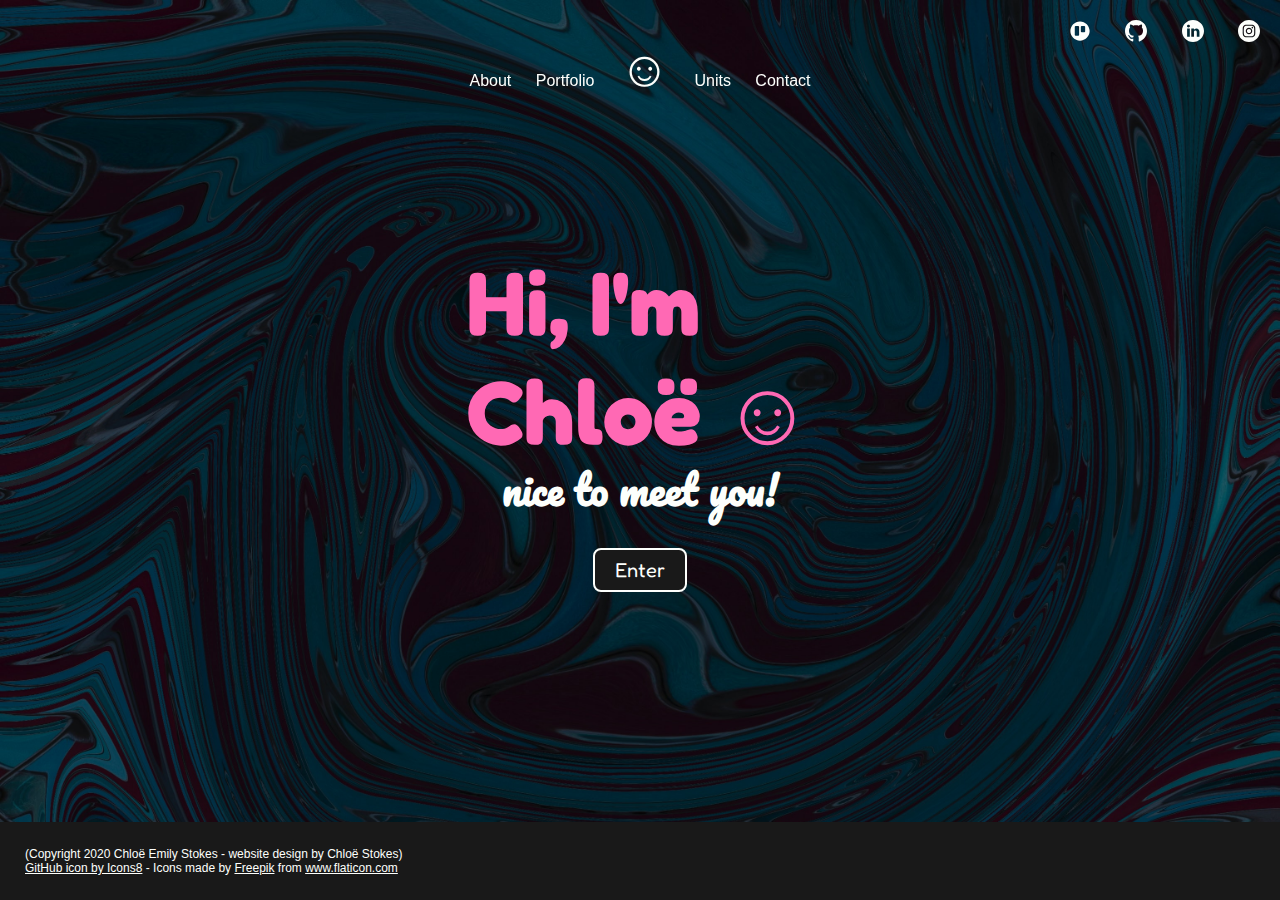
==== index.html @ 50169847 "Initial commit" ====
<!DOCTYPE html>
<html lang="en">

<head>
    <meta charset="UTF-8">
    <meta name="viewport" content="width=device-width, initial-scale=1.0">
    <link rel="stylesheet" href="main.css" type="text/css">
    <link
        href="https://fonts.googleapis.com/css2?family=Fredoka+One&family=Lato:wght@300;400;900&family=Righteous&family=Pacifico&display=swap"
        rel="stylesheet">
    <title>Chloë Emily Stokes</title>
</head>
<header>
    <nav class="nav-bar1" id="home-nav2">
        <a href="https://trello.com/b/JqAkswJq/codenation-website"><img src="images/trello.svg" width="22px"></a>
        <a href="https://www.github.com/chloeem"><img src="images/github.svg" width="22px"></a>
        <a href="https://www.linkedin.com/in/chlo%C3%AB-emily-stokes-23501b192/"><img src="images/linkedin.svg"
                width="22px"></a>
        <a class="logo" href="https://www.instagram.com/chloeemilystokes"><img src="images/instagram.svg"
                width="22px"></a>
    </nav>
</header>

<body id="page-one">
    <nav id="home-nav2" class="nav-bar2">
        <a href="about.html">About</a>
        <a href="portfolio.html">Portfolio</a>
        <a class="logo" href="index.html">☺</a>
        <a href="units-main.html">Units</a>
        <a href="contact.html">Contact</a>
    </nav>
    <main>
        <section id="home-header">
            <a href="about.html">
                <h1 class="greeting centered">Hi, I'm<br>Chloë ☺</h1>
                <h2 class="greeting2 centered">nice to meet you!
                </h2>
                <!-- <img class="me-photo centered" src="images/me.png"> -->
            </a>
            <a href="about.html">
                <button class="centered" type="button">Enter</button>
            </a>
        </section>
    </main>
    <footer>
        (Copyright 2020 Chloë Emily Stokes - website design by Chloë Stokes)<br><a
            href="https://icons8.com/icon/AZOZNnY73haj/github">GitHub icon by Icons8</a> - Icons made by <a
            href="https://www.flaticon.com/authors/freepik" title="Freepik">Freepik</a> from <a
            href="https://www.flaticon.com/" title="Flaticon"> www.flaticon.com</a>
    </footer>
</body>

</html>
---- main.css ----
* {
    box-sizing: border-box;
    margin: 0;
    padding: 0;
}

#page-one {
    background-image: url(images/dark-paint-background.jpg);
    background-size: cover;
    background-repeat: no-repeat;
    background-attachment: fixed;
}

html {
    scroll-behavior: smooth;

}

body {
    background-color: #191919;
    color: #fdfffc;
    font-family: Arial, Helvetica, sans-serif;
    height: 120%;
}

footer {
    bottom: 0;
    left: 0;
    right: 0;
    background-color: #191919;
    color: #fdfffc;
    padding: 25px;
    font-size: 12px;
    position: fixed;
}

a:hover,
a:link,
a:visited {
    color: #fdfffc
}


#home-nav1 {
    background-color: rgba(0, 255, 0, 0);
}

#home-nav2 {
    background-color: rgba(0, 255, 0, 0);
}

/* nav bar 1 */
.nav-bar1 {
    /* display: block; */
    position: fixed;
    width: 100%;
    top: 0;
    overflow: hidden;
    background-color: #191919;
    text-align: right;
    padding-top: 20px;
    padding-bottom: 10px;
    z-index: 1;
    display: inline-block;
    transition-duration: 0.4s;
}

.nav-bar1:hover {
    background-color: none;
}

.nav-bar1 a {
    text-decoration: none;
    color: #fdfffc;
    padding-top: 20px;
    padding-right: 20px;
    padding-bottom: 15px;
    padding-left: 10px;
}

.nav-bar1 a:hover {
    color: yellow;
}

.nav-bar1 a:visited,
.nav-bar1 a:link {
    color: #fdfffc;
}

.nav-bar1 a:active {
    background-color: yellow;
    color: #191919;
}


/* nav bar 2 */
.nav-bar2 {
    /* display: block; */
    position: fixed;
    width: 100%;
    top: 40px;
    overflow: hidden;
    background-color: #191919;
    color: #fdfffc;
    text-align: center;
    padding-bottom: 10px;
    display: inline-block;
    transition-duration: 0.4s;
}

/* .nav-bar2:hover {
    background-color: hotpink;
} */

.nav-bar2 a {
    text-decoration: none;
    color: #fdfffc;
    padding-top: 15px;
    padding-right: 10px;
    padding-bottom: 15px;
    padding-left: 10px;
}

.nav-bar2 .logo {
    font-size: 50px;
    text-align: center;
}

.nav-bar2 a:link {
    color: #fdfffc;
}

.nav-bar2 a:hover {
    color: yellow;
}

.nav-bar2 a:visited {
    color: #fdfffc;
}

.nav-bar2 a:active {
    background-color: yellow;
    color: #191919;
}

/* Homepage 'hi im chloe' greeting */
.centered {
    position: absolute;
    top: 50%;
    left: 50%;
    transform: translate(-50%, -50%);
}

.greeting {
    font-family: 'Fredoka One', cursive;
    font-size: 90px;
    color: hotpink;
    bottom: 44px;
    float: left;
}

.greeting2 {
    font-family: 'Pacifico', cursive;
    font-size: 40px;
    padding-top: 6%;
    float: left;
}

/* Units main page with buttons */
.units-box {
    position: relative;
    margin-left: 15vh;
    margin-right: 15vh;
    margin-top: 180px;
}

.units-btns {
    display: flex;
    flex-direction: row;
    flex-wrap: wrap;
    position: relative;
    float: left;
    width: 100%;
    padding-top: 18px;
    padding-left: 20px;
    padding-right: 50px;
    padding-bottom: 30px;
    margin-top: 7px;
    margin-right: 7px;
    margin-bottom: 10px;
    text-align: left;
    border-radius: 18px;
}

#units-button {
    background-color: #191919;
    border: 2px solid #fdfffc;
    border-radius: 8px;
    color: #fdfffc;
    padding: 8px 30px;
    text-align: center;
    text-decoration: none;
    display: inline-block;
    font-size: 30px;
    font-family: 'Fredoka One', cursive;
    transition-duration: 0.4s;
    margin-top: 20px;
    margin-right: 20px;
}

#units-button:hover {
    background-color: hotpink;
    border: 2px solid hotpink;
}

/* #smiley {
    font-size: 60px;
    color: yellow;
    border: 2px solid #fdfffc;
    padding: 8px 75px;
    text-align: center;
    text-decoration: none;
    display: inline-block;
    font-family: 'Fredoka One', cursive;
    transition-duration: 0.4s;
    margin-top: 20px;
    margin-right: 20px;
}

#smiley:hover {
    background-color: yellow;
    border: 2px solid yellow;
    color: #191919;
} */


/* Units selection box */
.info-box {
    position: relative;
    margin-left: 15vh;
    margin-right: 15vh;
    margin-top: 180px;
}

.left {
    position: relative;
    background-color: #fdfffc;
    float: left;
    width: 100%;
    padding-top: 30px;
    padding-left: 50px;
    padding-right: 50px;
    padding-bottom: 30px;
    margin-top: 7px;
    margin-right: 7px;
    margin-bottom: 10px;
    text-align: left;
    border-radius: 18px;
}


/* .middle {
    background-image: url(images/white-background.jpg);
    float: left;
    width: 32.7%;
    padding-top: 30px;
    padding-left: 20px;
    padding-right: 20px;
    padding-bottom: 30px;
    margin-top: 7px;
    margin-right: 7px;
    text-align: center;
}

.right {
    background-image: url(images/white-background.jpg);
    float: left;
    width: 33%;
    padding-top: 30px;
    padding-left: 20px;
    padding-right: 20px;
    padding-bottom: 30px;
    margin-top: 7px;
    text-align: center;
} */

.h2-home {
    font-family: 'Fredoka One', cursive;
    float: left;
    width: 100%;
    padding-top: 30px;
    padding-left: 145px;
    padding-right: 20px;
    margin-top: 7px;
    margin-right: 7px;
    font-size: 50px;
    color: hotpink;
}

.h3-home {
    font-family: 'Fredoka One', cursive;
    float: left;
    width: 100%;
    padding-left: 145px;
    padding-right: 20px;
    padding-bottom: 15px;
    margin-top: 7px;
    margin-right: 7px;
    font-size: 25px;
}

.reading-time {
    font-family: Arial, Helvetica, sans-serif;
    float: left;
    width: 100%;
    padding-left: 145px;
    padding-right: 20px;
    padding-bottom: 30px;
    margin-right: 7px;
    font-size: 15px;
}

.p-home {
    padding-bottom: 30px;
    color: #191919
}

#unit-no {
    font-family: 'Fredoka One', cursive;
    font-size: 20px;
    color: #191919;
}

#hidden {
    color: none;
    background-color: rgba(255, 255, 255, 0);
    opacity: 0;
}

button {
    background-color: #191919;
    border: 2px solid #fdfffc;
    border-radius: 8px;
    color: #fdfffc;
    padding: 8px 20px;
    text-align: center;
    text-decoration: none;
    display: inline-block;
    font-size: 20px;
    font-family: 'Fredoka One', cursive;
    transition-duration: 0.4s;
    margin-top: 120px;
}

button:hover {
    background-color: hotpink;
    color: #fdfffc;
    border-color: hotpink;
}

/* about page */
.main-about {
    border: 2px solid hotpink;
    background-color: #191919;
    margin-top: 180px;
    margin-left: 200px;
    margin-right: 200px;
    margin-bottom: 800px;
}

.about-me {
    display: block;
    padding-top: 50px;
    padding-right: 100px;
    padding-bottom: 0px;
    padding-left: 150px;
    /* padding-top: 100px;
    padding-right: 100px;
    padding-bottom: 0px;
    padding-left: 150px; */
}

.about-me-title {
    font-family: 'Fredoka One', cursive;
    font-size: 70px;
    padding-top: 10px;
}

#about-me-sub {
    font-family: 'Pacifico', cursive;
    padding-bottom: 30px;
    font-size: 40px;
    padding-left: 12%;
}

.about-p {
    padding-left: 10%;
    padding-right: 10%;
    font-size: 20px;
}

/* Portfolio page */
.construction {
    font-family: 'Fredoka One', cursive;
    font-size: 50px;
    color: hotpink;
}

.construction2 {
    font-family: 'Pacifico', cursive;
    font-size: 40px;
    padding-top: 75px;
    padding-left: 280px;
}

.p-position {
    position: absolute;
    top: 40%;
    left: 50%;
    transform: translate(-50%, -50%);
}


@media only screen and (max-width:620px) {

    /* For mobile phones: */
    .left,
    .middle,
    .right {
        width: 100%;
    }
}


/* .me-photo { */
/* padding-left: 15%; */
/* padding-bottom: -15%; */
/* z-index: -1;
    transform: rotate(12deg);
    top: 220px;
    left: 1000px;
    position: absolute;  */
/* } */


/* @media only screen and (max-width: 1000px) {
    .greeting {
        font-size: 60px;
        padding-bottom: 80%;
    }

    .greeting2 {
        font-size: 30px;
        padding-bottom: 60%;
        padding-left: 8%;
    }

    .me-photo img {
        width: 200px;
        height: 280px;
        top: 150px;
        padding-left: 10%;
    }
} */

/* @media only screen and (max-width: 600px) {
    nav a {
        float: none;
        width: 100%;
    }

    .greeting {
        font-size: 60px;
        padding-bottom: 80%;
    }

    .greeting2 {
        font-size: 30px;
        padding-bottom: 60%;
        padding-left: 8%;
    } */

/* .me-photo img {
        width: 100px;
        height: 140px;
        top: 150px;
        padding-left: 10%;
    } */
/* } */
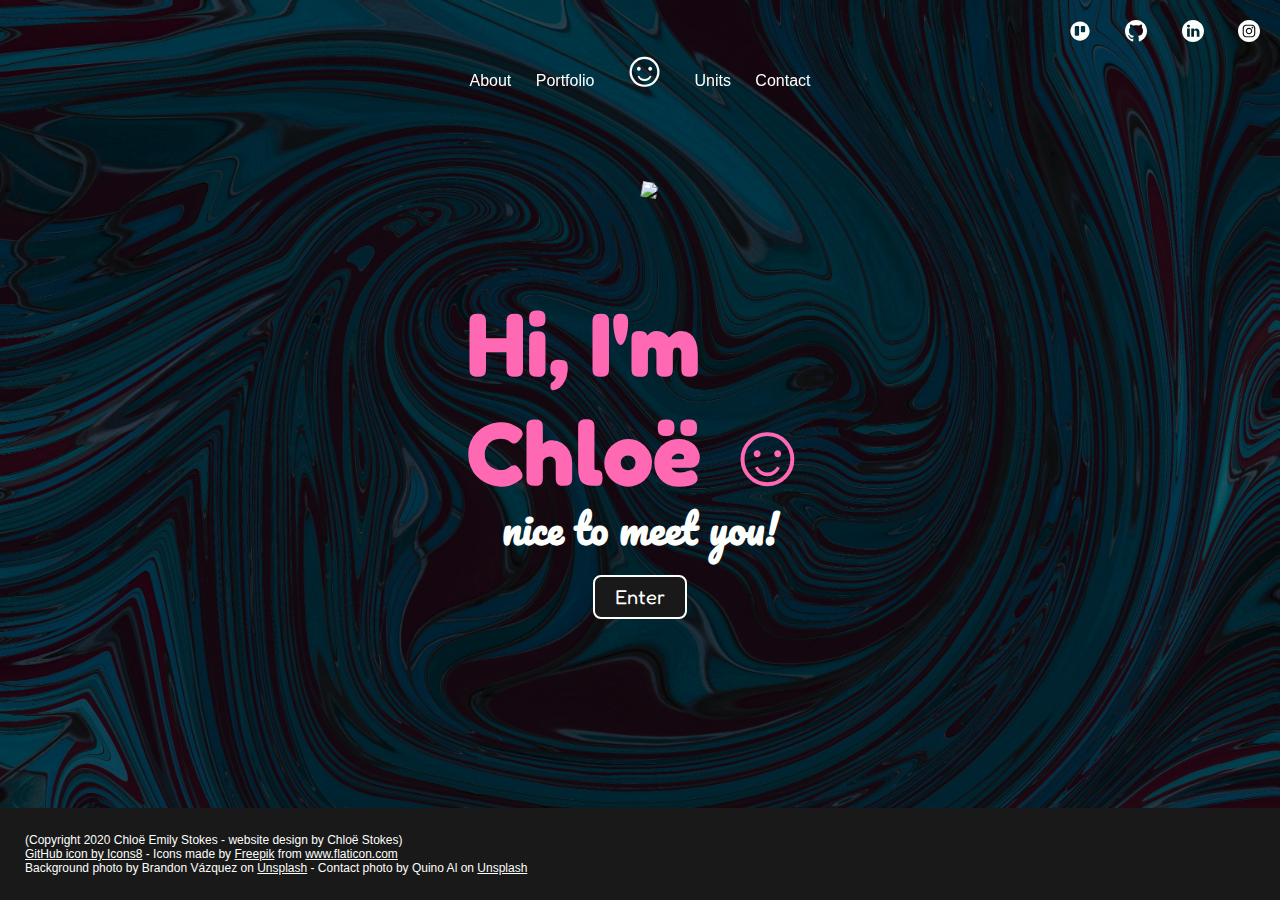
==== commit e22d641c: "More progress" ====
--- a/index.html
+++ b/index.html
@@ -30,12 +30,12 @@
         <a href="contact.html">Contact</a>
     </nav>
     <main>
-        <section id="home-header">
+        <section>
             <a href="about.html">
                 <h1 class="greeting centered">Hi, I'm<br>Chloë ☺</h1>
                 <h2 class="greeting2 centered">nice to meet you!
                 </h2>
-                <!-- <img class="me-photo centered" src="images/me.png"> -->
+                <img class="me-photo photo-position" src="images/me3.png" width="200px">
             </a>
             <a href="about.html">
                 <button class="centered" type="button">Enter</button>
@@ -46,7 +46,7 @@
         (Copyright 2020 Chloë Emily Stokes - website design by Chloë Stokes)<br><a
             href="https://icons8.com/icon/AZOZNnY73haj/github">GitHub icon by Icons8</a> - Icons made by <a
             href="https://www.flaticon.com/authors/freepik" title="Freepik">Freepik</a> from <a
-            href="https://www.flaticon.com/" title="Flaticon"> www.flaticon.com</a>
+            href="https://www.flaticon.com/" title="Flaticon"> www.flaticon.com</a><br>Background photo by Brandon Vázquez on <a href="https://unsplash.com/photos/j_p4IHMJCzo">Unsplash</a> - Contact photo by Quino Al on <a href="https://unsplash.com/photos/8gWEAAXJjtI">Unsplash</a>
     </footer>
 </body>
 
--- a/main.css
+++ b/main.css
@@ -1,7 +1,38 @@
+/* Resets  */
 * {
     box-sizing: border-box;
     margin: 0;
     padding: 0;
+}
+
+
+html {
+    scroll-behavior: smooth;
+
+}
+
+body {
+    background-color: #191919;
+    color: #fdfffc;
+    font-family: Arial, Helvetica, sans-serif;
+    height: 120%;
+}
+
+footer {
+    bottom: 0;
+    left: 0;
+    right: 0;
+    background-color: #191919;
+    color: #fdfffc;
+    padding: 25px;
+    font-size: 12px;
+    position: fixed;
+}
+
+a:hover,
+a:link,
+a:visited {
+    color: #fdfffc
 }
 
 #page-one {
@@ -11,36 +42,7 @@
     background-attachment: fixed;
 }
 
-html {
-    scroll-behavior: smooth;
-
-}
-
-body {
-    background-color: #191919;
-    color: #fdfffc;
-    font-family: Arial, Helvetica, sans-serif;
-    height: 120%;
-}
-
-footer {
-    bottom: 0;
-    left: 0;
-    right: 0;
-    background-color: #191919;
-    color: #fdfffc;
-    padding: 25px;
-    font-size: 12px;
-    position: fixed;
-}
-
-a:hover,
-a:link,
-a:visited {
-    color: #fdfffc
-}
-
-
+/* Nav transparent background */
 #home-nav1 {
     background-color: rgba(0, 255, 0, 0);
 }
@@ -49,9 +51,8 @@
     background-color: rgba(0, 255, 0, 0);
 }
 
-/* nav bar 1 */
+/* nav bar 1 - icons */
 .nav-bar1 {
-    /* display: block; */
     position: fixed;
     width: 100%;
     top: 0;
@@ -65,10 +66,6 @@
     transition-duration: 0.4s;
 }
 
-.nav-bar1:hover {
-    background-color: none;
-}
-
 .nav-bar1 a {
     text-decoration: none;
     color: #fdfffc;
@@ -78,22 +75,17 @@
     padding-left: 10px;
 }
 
-.nav-bar1 a:hover {
-    color: yellow;
-}
-
 .nav-bar1 a:visited,
 .nav-bar1 a:link {
     color: #fdfffc;
 }
 
-.nav-bar1 a:active {
-    background-color: yellow;
-    color: #191919;
-}
-
-
-/* nav bar 2 */
+.nav-bar1 a:hover {
+    background-color: hotpink;
+}
+
+
+/* nav bar 2 - normal menu */
 .nav-bar2 {
     /* display: block; */
     position: fixed;
@@ -108,10 +100,6 @@
     transition-duration: 0.4s;
 }
 
-/* .nav-bar2:hover {
-    background-color: hotpink;
-} */
-
 .nav-bar2 a {
     text-decoration: none;
     color: #fdfffc;
@@ -130,25 +118,33 @@
     color: #fdfffc;
 }
 
+.nav-bar2 a:visited {
+    color: #fdfffc;
+}
+
+.nav-bar2 a:active {
+    background-color: hotpink;
+    color: #191919;
+}
+
 .nav-bar2 a:hover {
-    color: yellow;
-}
-
-.nav-bar2 a:visited {
-    color: #fdfffc;
-}
-
-.nav-bar2 a:active {
-    background-color: yellow;
-    color: #191919;
+    background-color: hotpink;
 }
 
 /* Homepage 'hi im chloe' greeting */
 .centered {
     position: absolute;
-    top: 50%;
+    top: 53%;
     left: 50%;
     transform: translate(-50%, -50%);
+}
+
+.photo-position {
+    position: absolute;
+    top: 22%;
+    left: 50%;
+    transform: translate(-50%, -50%);
+    transform: rotate(10deg);
 }
 
 .greeting {
@@ -162,8 +158,44 @@
 .greeting2 {
     font-family: 'Pacifico', cursive;
     font-size: 40px;
-    padding-top: 6%;
-    float: left;
+    padding-top: 8%;
+    float: left;
+}
+
+.me-photo { 
+    z-index: -1;
+    margin-bottom: 100px;
+}
+
+.me-photo2 { 
+    padding-left: 15%;
+    padding-bottom: -15%; 
+    z-index: -1;
+    
+    top: 220px;
+    left: 1000px;
+    position: absolute; 
+}
+
+button {
+    background-color: #191919;
+    border: 2px solid #fdfffc;
+    border-radius: 8px;
+    color: #fdfffc;
+    padding: 8px 20px;
+    text-align: center;
+    text-decoration: none;
+    display: inline-block;
+    font-size: 20px;
+    font-family: 'Fredoka One', cursive;
+    transition-duration: 0.4s;
+    margin-top: 120px;
+}
+
+button:hover {
+    background-color: hotpink;
+    color: #fdfffc;
+    border-color: hotpink;
 }
 
 /* Units main page with buttons */
@@ -213,26 +245,6 @@
     border: 2px solid hotpink;
 }
 
-/* #smiley {
-    font-size: 60px;
-    color: yellow;
-    border: 2px solid #fdfffc;
-    padding: 8px 75px;
-    text-align: center;
-    text-decoration: none;
-    display: inline-block;
-    font-family: 'Fredoka One', cursive;
-    transition-duration: 0.4s;
-    margin-top: 20px;
-    margin-right: 20px;
-}
-
-#smiley:hover {
-    background-color: yellow;
-    border: 2px solid yellow;
-    color: #191919;
-} */
-
 
 /* Units selection box */
 .info-box {
@@ -259,31 +271,6 @@
 }
 
 
-/* .middle {
-    background-image: url(images/white-background.jpg);
-    float: left;
-    width: 32.7%;
-    padding-top: 30px;
-    padding-left: 20px;
-    padding-right: 20px;
-    padding-bottom: 30px;
-    margin-top: 7px;
-    margin-right: 7px;
-    text-align: center;
-}
-
-.right {
-    background-image: url(images/white-background.jpg);
-    float: left;
-    width: 33%;
-    padding-top: 30px;
-    padding-left: 20px;
-    padding-right: 20px;
-    padding-bottom: 30px;
-    margin-top: 7px;
-    text-align: center;
-} */
-
 .h2-home {
     font-family: 'Fredoka One', cursive;
     float: left;
@@ -337,26 +324,6 @@
     opacity: 0;
 }
 
-button {
-    background-color: #191919;
-    border: 2px solid #fdfffc;
-    border-radius: 8px;
-    color: #fdfffc;
-    padding: 8px 20px;
-    text-align: center;
-    text-decoration: none;
-    display: inline-block;
-    font-size: 20px;
-    font-family: 'Fredoka One', cursive;
-    transition-duration: 0.4s;
-    margin-top: 120px;
-}
-
-button:hover {
-    background-color: hotpink;
-    color: #fdfffc;
-    border-color: hotpink;
-}
 
 /* about page */
 .main-about {
@@ -420,6 +387,40 @@
     transform: translate(-50%, -50%);
 }
 
+/* Contact page */
+.contact-photo {
+    top: 40%;
+    left: 30%;
+    transform: translate(40%, 55%);
+    border-radius: 90px;
+}
+
+.contact-copy {
+    transform: translate(52%, -120%);
+    position: relative;
+    display: flex;
+    flex-direction: column;
+}
+
+.contact-h2 {
+    font-family: 'Fredoka One', cursive;
+    font-size: 55px;
+    color: hotpink;
+}
+
+.contact-h5 {
+    font-family: 'Pacifico', cursive;
+    font-size: 25px;
+    padding-top: 40px;
+
+}
+
+.contact-p {
+    font-family: Arial, Helvetica, sans-serif;
+    font-size: 20px;
+    padding-top: 20px;
+}
+
 
 @media only screen and (max-width:620px) {
 
@@ -431,16 +432,6 @@
     }
 }
 
-
-/* .me-photo { */
-/* padding-left: 15%; */
-/* padding-bottom: -15%; */
-/* z-index: -1;
-    transform: rotate(12deg);
-    top: 220px;
-    left: 1000px;
-    position: absolute;  */
-/* } */
 
 
 /* @media only screen and (max-width: 1000px) {
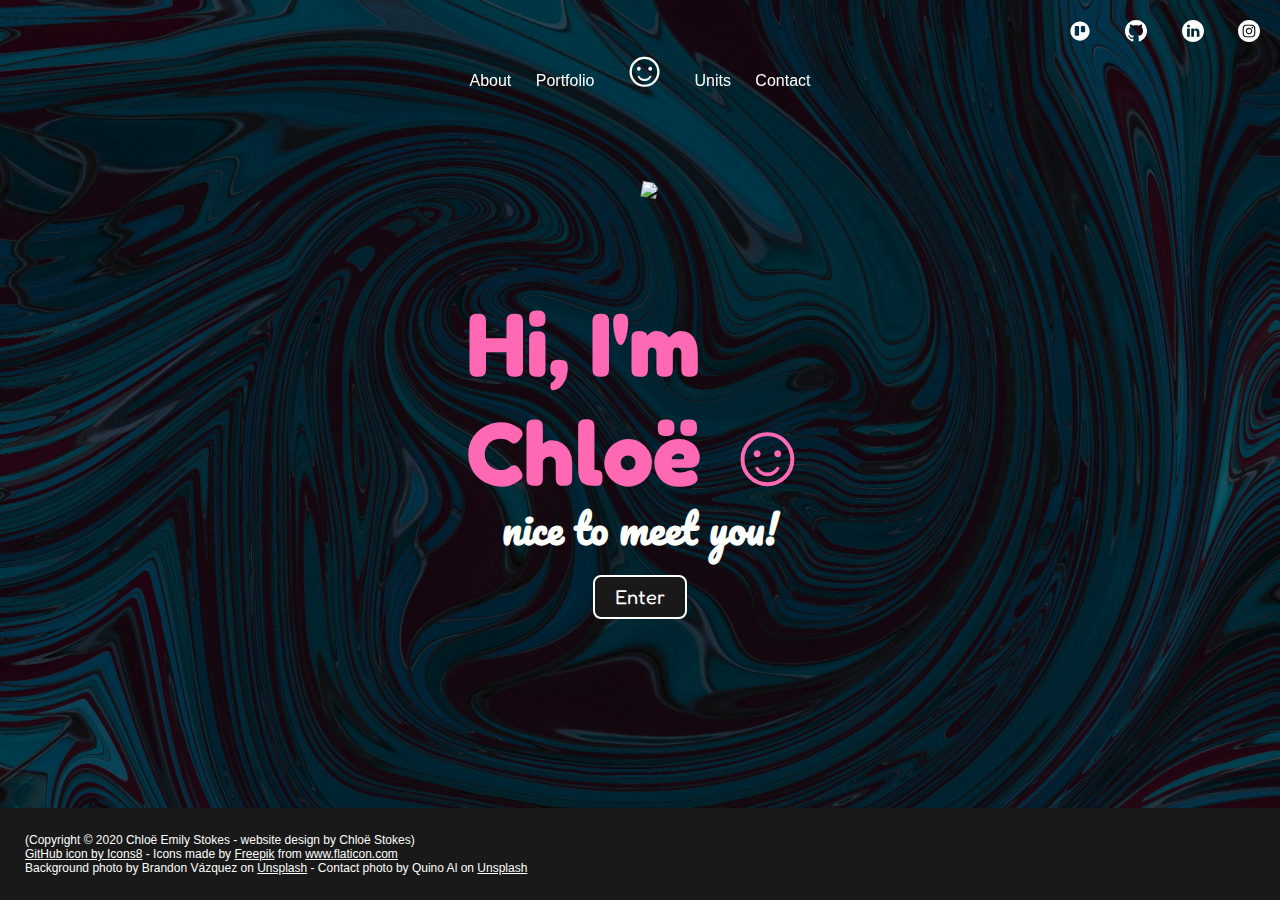
==== commit c41e90cb: "Adding in individual unit information" ====
--- a/index.html
+++ b/index.html
@@ -38,12 +38,12 @@
                 <img class="me-photo photo-position" src="images/me3.png" width="200px">
             </a>
             <a href="about.html">
-                <button class="centered" type="button">Enter</button>
+                <button class="home-button centered" type="button">Enter</button>
             </a>
         </section>
     </main>
     <footer>
-        (Copyright 2020 Chloë Emily Stokes - website design by Chloë Stokes)<br><a
+        (Copyright © 2020 Chloë Emily Stokes - website design by Chloë Stokes)<br><a
             href="https://icons8.com/icon/AZOZNnY73haj/github">GitHub icon by Icons8</a> - Icons made by <a
             href="https://www.flaticon.com/authors/freepik" title="Freepik">Freepik</a> from <a
             href="https://www.flaticon.com/" title="Flaticon"> www.flaticon.com</a><br>Background photo by Brandon Vázquez on <a href="https://unsplash.com/photos/j_p4IHMJCzo">Unsplash</a> - Contact photo by Quino Al on <a href="https://unsplash.com/photos/8gWEAAXJjtI">Unsplash</a>
--- a/main.css
+++ b/main.css
@@ -177,7 +177,7 @@
     position: absolute; 
 }
 
-button {
+.home-button {
     background-color: #191919;
     border: 2px solid #fdfffc;
     border-radius: 8px;
@@ -192,10 +192,82 @@
     margin-top: 120px;
 }
 
-button:hover {
+.home-button:hover {
     background-color: hotpink;
     color: #fdfffc;
     border-color: hotpink;
+}
+
+/* about page */
+.main-about {
+    /* border: 2px solid hotpink; */
+    background-color: #191919;
+    margin-top: 180px;
+    margin-left: 200px;
+    margin-right: 200px;
+    margin-bottom: 200px;
+    padding-bottom: 50px;
+}
+
+.about-me {
+    display: block;
+    padding-top: 50px;
+    padding-bottom: 40px;
+    padding-right: 100px;
+    /* padding-bottom: 50px; */
+    padding-left: 100px;
+}
+
+.about-me-title {
+    font-family: 'Fredoka One', cursive;
+    font-size: 60px;
+    padding-top: 10px;
+    color: hotpink
+}
+
+#about-me-sub {
+    font-family: 'Pacifico', cursive;
+    padding-bottom: 30px;
+    font-size: 30px;
+    padding-left: 10%;
+}
+
+.about-p {
+    padding-left: 10%;
+    padding-right: 10%;
+    font-size: 20px;
+}
+
+.reading-about {
+    font-family: Arial, Helvetica, sans-serif;
+    float: left;
+    width: 100%;
+    padding-left: 100px;
+    padding-right: 20px;
+    padding-bottom: 30px;
+    margin-right: 7px;
+    font-size: 15px;
+}
+
+/* Portfolio page */
+.construction {
+    font-family: 'Fredoka One', cursive;
+    font-size: 50px;
+    color: hotpink;
+}
+
+.construction2 {
+    font-family: 'Pacifico', cursive;
+    font-size: 40px;
+    padding-top: 75px;
+    padding-left: 280px;
+}
+
+.p-position {
+    position: absolute;
+    top: 40%;
+    left: 50%;
+    transform: translate(-50%, -50%);
 }
 
 /* Units main page with buttons */
@@ -246,7 +318,7 @@
 }
 
 
-/* Units selection box */
+/* Each unit and outcome page */
 .info-box {
     position: relative;
     margin-left: 15vh;
@@ -270,7 +342,6 @@
     border-radius: 18px;
 }
 
-
 .h2-home {
     font-family: 'Fredoka One', cursive;
     float: left;
@@ -324,68 +395,38 @@
     opacity: 0;
 }
 
-
-/* about page */
-.main-about {
-    border: 2px solid hotpink;
-    background-color: #191919;
-    margin-top: 180px;
-    margin-left: 200px;
-    margin-right: 200px;
-    margin-bottom: 800px;
-}
-
-.about-me {
-    display: block;
-    padding-top: 50px;
-    padding-right: 100px;
-    padding-bottom: 0px;
-    padding-left: 150px;
-    /* padding-top: 100px;
-    padding-right: 100px;
-    padding-bottom: 0px;
-    padding-left: 150px; */
-}
-
-.about-me-title {
-    font-family: 'Fredoka One', cursive;
-    font-size: 70px;
-    padding-top: 10px;
-}
-
-#about-me-sub {
-    font-family: 'Pacifico', cursive;
-    padding-bottom: 30px;
-    font-size: 40px;
-    padding-left: 12%;
-}
-
-.about-p {
-    padding-left: 10%;
-    padding-right: 10%;
+.back-button-box {
+    position: relative;
+    float: left;
+    /* padding-left: 50px;
+    padding-right: 50px;
+    padding-bottom: 10px;
+    margin-left: 20px;;
+    margin-top: 7px;
+    margin-bottom: 10px; */
+}
+
+.back-button {
+    background-color: #191919;
+    border-radius: 8px;
+    color: #fdfffc;
+    text-align: left;
+    text-decoration: none;
+    display: inline-block;
     font-size: 20px;
-}
-
-/* Portfolio page */
-.construction {
-    font-family: 'Fredoka One', cursive;
-    font-size: 50px;
-    color: hotpink;
-}
-
-.construction2 {
-    font-family: 'Pacifico', cursive;
-    font-size: 40px;
-    padding-top: 75px;
-    padding-left: 280px;
-}
-
-.p-position {
-    position: absolute;
-    top: 40%;
-    left: 50%;
-    transform: translate(-50%, -50%);
-}
+    font-family: 'Fredoka One', cursive;
+    transition-duration: 0.4s;
+    margin-top: 20px;
+    margin-left: 140px;
+    padding: 15px;
+}
+
+ .back-button:hover {
+    background-color: hotpink;
+    color: #fdfffc;
+    border-color: hotpink;
+} 
+
 
 /* Contact page */
 .contact-photo {
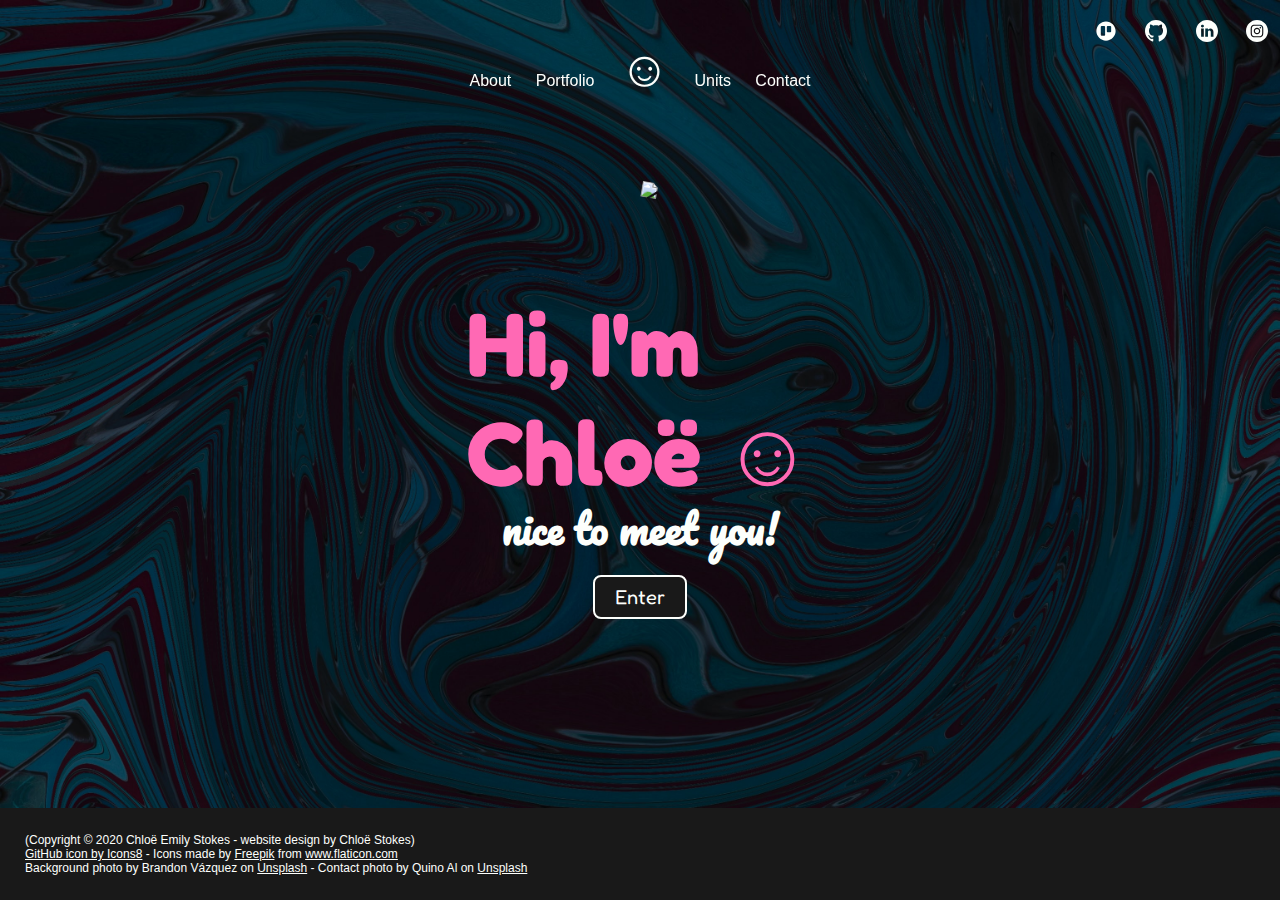
==== commit 06838b33: "Removed a class" ====
--- a/index.html
+++ b/index.html
@@ -16,7 +16,7 @@
         <a href="https://www.github.com/chloeem"><img src="images/github.svg" width="22px"></a>
         <a href="https://www.linkedin.com/in/chlo%C3%AB-emily-stokes-23501b192/"><img src="images/linkedin.svg"
                 width="22px"></a>
-        <a class="logo" href="https://www.instagram.com/chloeemilystokes"><img src="images/instagram.svg"
+        <a href="https://www.instagram.com/chloeemilystokes"><img src="images/instagram.svg"
                 width="22px"></a>
     </nav>
 </header>
--- a/main.css
+++ b/main.css
@@ -27,6 +27,11 @@
     padding: 25px;
     font-size: 12px;
     position: fixed;
+}
+
+footer:hover {
+    background-color: hotpink;
+    transition-duration: 0.4s;
 }
 
 a:hover,
@@ -70,9 +75,9 @@
     text-decoration: none;
     color: #fdfffc;
     padding-top: 20px;
-    padding-right: 20px;
+    padding-right: 12px;
     padding-bottom: 15px;
-    padding-left: 10px;
+    padding-left: 12px;
 }
 
 .nav-bar1 a:visited,
